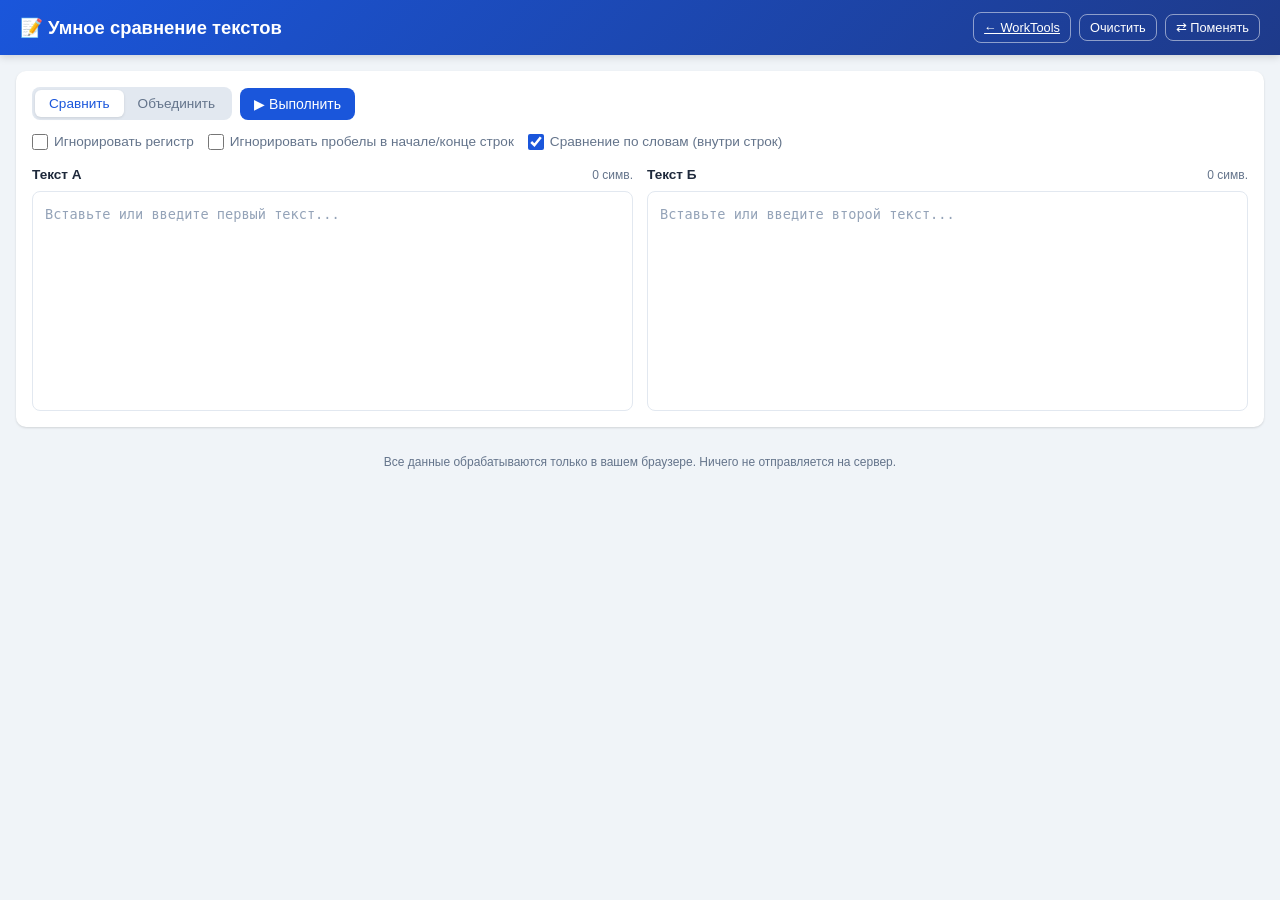
==== tools/diff/index.html @ 49a6e441 "Add files via upload" ====
<!DOCTYPE html>
<html lang="ru">
<head>
  <meta charset="UTF-8">
  <meta name="viewport" content="width=device-width, initial-scale=1.0">
  <title>Умное сравнение текстов — WorkTools</title>
  <style>
    :root {
      --bg: #f0f4f8;
      --card: #ffffff;
      --primary: #1a56db;
      --primary-hover: #1e429f;
      --success: #057a55;
      --danger: #c81e1e;
      --warning: #c27803;
      --border: #e2e8f0;
      --text: #1e293b;
      --muted: #64748b;
      --radius: 10px;
      --shadow: 0 1px 3px rgba(0,0,0,.08), 0 1px 2px rgba(0,0,0,.06);
      --diff-a-bg: #fee2e2;
      --diff-a-text: #991b1b;
      --diff-b-bg: #dcfce7;
      --diff-b-text: #166534;
      --diff-block-bg: #f8fafc;
    }
    * { box-sizing: border-box; margin: 0; padding: 0; }
    body {
      font-family: -apple-system, BlinkMacSystemFont, "Segoe UI", Roboto, "Helvetica Neue", Arial, sans-serif;
      background: var(--bg);
      color: var(--text);
      line-height: 1.5;
      min-height: 100vh;
    }
    .app { display: flex; flex-direction: column; min-height: 100vh; }
    header {
      background: linear-gradient(135deg, #1a56db, #1e3a8a);
      color: #fff;
      padding: 12px 20px;
      display: flex;
      align-items: center;
      justify-content: space-between;
      flex-wrap: wrap;
      gap: 10px;
      box-shadow: 0 2px 8px rgba(0,0,0,.15);
    }
    header h1 { font-size: 1.15rem; font-weight: 600; }
    header .actions { display: flex; gap: 8px; flex-wrap: wrap; align-items: center; }
    .btn {
      display: inline-flex; align-items: center; gap: 6px;
      padding: 8px 14px; border: none; border-radius: 8px;
      font-size: 0.875rem; font-weight: 500; cursor: pointer;
      transition: background .15s, transform .1s;
    }
    .btn:active { transform: scale(.98); }
    .btn:disabled { opacity: .5; cursor: not-allowed; }
    .btn-primary { background: var(--primary); color: #fff; }
    .btn-primary:hover:not(:disabled) { background: var(--primary-hover); }
    .btn-success { background: var(--success); color: #fff; }
    .btn-success:hover:not(:disabled) { background: #046c4e; }
    .btn-danger { background: var(--danger); color: #fff; }
    .btn-danger:hover:not(:disabled) { background: #9b1c1c; }
    .btn-outline {
      background: transparent; color: #fff; border: 1px solid rgba(255,255,255,.5);
    }
    .btn-outline:hover { background: rgba(255,255,255,.12); }
    .btn-sm { padding: 5px 10px; font-size: 0.8rem; }
    .btn-ghost {
      background: #fff; color: var(--text); border: 1px solid var(--border);
    }
    .btn-ghost:hover { background: #f8fafc; }
    .btn-warning { background: var(--warning); color: #fff; }
    .btn-warning:hover { background: #a16207; }
    main { flex: 1; padding: 16px; max-width: 1400px; margin: 0 auto; width: 100%; }
    .card {
      background: var(--card); border-radius: var(--radius);
      box-shadow: var(--shadow); padding: 16px; margin-bottom: 14px;
    }
    .card h2 { font-size: 1rem; margin-bottom: 10px; display: flex; align-items: center; justify-content: space-between; gap: 10px; flex-wrap: wrap; }
    .mode-toggle {
      display: inline-flex; background: #e2e8f0; border-radius: 8px; padding: 3px;
    }
    .mode-toggle button {
      padding: 6px 14px; border: none; background: transparent; border-radius: 6px;
      font-size: 0.85rem; font-weight: 500; color: var(--muted); cursor: pointer;
      transition: all .15s;
    }
    .mode-toggle button.active {
      background: #fff; color: var(--primary); box-shadow: 0 1px 3px rgba(0,0,0,.1);
    }
    .inputs-grid {
      display: grid; grid-template-columns: 1fr 1fr; gap: 14px;
    }
    @media (max-width: 800px) {
      .inputs-grid { grid-template-columns: 1fr; }
    }
    .input-panel label {
      display: flex; justify-content: space-between; align-items: center;
      font-size: 0.85rem; font-weight: 600; margin-bottom: 6px; color: var(--text);
    }
    .input-panel .text-editor {
      width: 100%; min-height: 220px; max-height: 45vh; overflow: auto;
      padding: 12px; border: 1px solid var(--border);
      border-radius: 8px; font-family: ui-monospace, SFMono-Regular, Menlo, Monaco, Consolas, monospace;
      font-size: 0.85rem; line-height: 1.55; background: #fff;
      transition: border-color .15s, box-shadow .15s;
      white-space: pre-wrap; word-break: break-word; outline: none;
    }
    .input-panel .text-editor:focus {
      border-color: var(--primary); box-shadow: 0 0 0 3px rgba(26,86,219,.15);
    }
    .input-panel .text-editor:empty:before {
      content: attr(data-placeholder);
      color: #94a3b8; pointer-events: none;
    }
    .input-panel .text-editor .hl-line {
      background: #fde047;
      border-radius: 3px;
      box-shadow: 0 0 0 2px #facc15;
      display: inline;
    }
    .input-panel .text-editor div {
      min-height: 1.55em;
    }
    .toolbar {
      display: flex; flex-wrap: wrap; gap: 8px; align-items: center; margin-bottom: 12px;
    }
    .stats {
      display: flex; flex-wrap: wrap; gap: 12px; margin-bottom: 12px;
      font-size: 0.9rem;
    }
    .stat-item {
      background: #f1f5f9; padding: 6px 12px; border-radius: 6px;
      display: flex; align-items: center; gap: 6px;
    }
    .stat-item strong { color: var(--primary); }
    .stat-item.diff-count strong { color: var(--danger); }
    .result-wrap {
      position: relative;
    }
    .nav-diff {
      position: sticky; top: 8px; z-index: 20;
      display: flex; gap: 8px; flex-wrap: wrap; align-items: center;
      background: rgba(255,255,255,.95); backdrop-filter: blur(6px);
      padding: 8px 10px; border-radius: 8px; border: 1px solid var(--border);
      box-shadow: 0 2px 8px rgba(0,0,0,.08); margin-bottom: 10px;
    }
    .nav-diff .counter {
      font-size: 0.85rem; color: var(--muted); margin-left: auto;
    }
    .result-view {
      font-family: ui-monospace, SFMono-Regular, Menlo, Monaco, Consolas, monospace;
      font-size: 0.85rem; line-height: 1.45;
      word-break: break-word;
      background: #fafbfc; border: 1px solid var(--border); border-radius: 8px;
      padding: 8px 10px; min-height: 120px; max-height: 55vh; overflow: auto;
      outline: none;
    }
    .result-view .line {
      display: block; padding: 0 0 0 6px; border-left: 3px solid transparent;
      margin: 0; line-height: 1.45; min-height: 1.45em;
    }
    .result-view .line.same { color: var(--text); }
    .result-view .line.changed {
      background: var(--diff-block-bg); border-left-color: var(--warning);
    }
    .result-view .line.added {
      background: #ecfdf5; border-left-color: var(--success);
    }
    .result-view .line.removed {
      background: #fef2f2; border-left-color: var(--danger);
    }
    .result-view .diff-a {
      background: var(--diff-a-bg); color: var(--diff-a-text);
      border-radius: 2px; padding: 0 2px; text-decoration: line-through;
    }
    .result-view .diff-b {
      background: var(--diff-b-bg); color: var(--diff-b-text);
      border-radius: 2px; padding: 0 2px; margin-left: 2px;
    }
    .result-view .diff-fragment {
      display: inline;
    }
    .result-view .diff-marker {
      display: inline-flex; align-items: center; gap: 4px; margin: 0 2px;
      vertical-align: middle;
    }
    .diff-block {
      margin: 3px 0; padding: 6px 8px; border-radius: 6px;
      border: 1px solid var(--border); background: #fff;
      scroll-margin-top: 60px;
    }
    .diff-block.current {
      outline: 2px solid var(--primary); outline-offset: 0;
    }
    .diff-block-header {
      display: flex; flex-wrap: wrap; gap: 6px; align-items: center;
      margin-bottom: 4px; font-size: 0.75rem; color: var(--muted);
    }
    .diff-block-header .tag {
      background: #e2e8f0; padding: 1px 6px; border-radius: 3px; font-weight: 500;
    }
    .diff-block-body {
      font-family: ui-monospace, SFMono-Regular, Menlo, Monaco, Consolas, monospace;
      font-size: 0.85rem; line-height: 1.4;
      white-space: pre-wrap; word-break: break-word;
    }
    .diff-block .side-a, .diff-block .side-b {
      padding: 3px 6px; border-radius: 4px; margin-bottom: 2px;
    }
    .diff-block .side-a { background: var(--diff-a-bg); color: var(--diff-a-text); }
    .diff-block .side-b { background: var(--diff-b-bg); color: var(--diff-b-text); }
    .diff-block .side-label {
      font-size: 0.65rem; font-weight: 600; text-transform: uppercase;
      opacity: .7; margin-bottom: 0; display: inline; margin-right: 6px;
    }
    .choose-btns {
      display: flex; gap: 4px; margin-top: 4px; flex-wrap: wrap;
    }
    .choose-btns .btn-sm {
      padding: 3px 8px; font-size: 0.75rem;
    }
    .merged-result {
      margin-top: 14px;
    }
    .merged-result textarea {
      width: 100%; min-height: 160px; padding: 12px; border: 1px solid var(--border);
      border-radius: 8px; font-family: ui-monospace, SFMono-Regular, Menlo, Monaco, Consolas, monospace;
      font-size: 0.85rem; line-height: 1.55; resize: vertical;
    }
    .hint {
      font-size: 0.8rem; color: var(--muted); margin-top: 8px;
    }
    .empty-state {
      text-align: center; padding: 24px 16px; color: var(--muted);
    }
    .options-row {
      display: flex; flex-wrap: wrap; gap: 14px; align-items: center;
      margin-bottom: 12px; font-size: 0.85rem;
    }
    .options-row label {
      display: flex; align-items: center; gap: 6px; cursor: pointer; color: var(--muted);
    }
    .options-row input[type="checkbox"] { width: 16px; height: 16px; accent-color: var(--primary); }
    .footer-note {
      text-align: center; font-size: 0.75rem; color: var(--muted); padding: 12px;
    }
  </style>
</head>
<body>
  <div class="app">
    <header>
      <h1>📝 Умное сравнение текстов</h1>
      <div class="actions">
        <a href="../../index.html" class="btn btn-outline btn-sm">← WorkTools</a>
        <button class="btn btn-outline btn-sm" id="btnClear">Очистить</button>
        <button class="btn btn-outline btn-sm" id="btnSwap">⇄ Поменять</button>
      </div>
    </header>

    <main>
      <div class="card">
        <div class="toolbar">
          <div class="mode-toggle" id="modeToggle">
            <button type="button" data-mode="compare" class="active">Сравнить</button>
            <button type="button" data-mode="merge">Объединить</button>
          </div>
          <button class="btn btn-primary" id="btnRun">▶ Выполнить</button>
          <button class="btn btn-success" id="btnAutoMerge" style="display:none;" title="Сохраняет содержимое обоих текстов: совпадения один раз, уникальные строки из А и Б, при изменениях — обе версии">⚡ Объединить автоматически</button>
          <button class="btn btn-ghost btn-sm" id="btnCopyResult" style="display:none;">📋 Копировать результат</button>
        </div>

        <div class="options-row">
          <label><input type="checkbox" id="optIgnoreCase"> Игнорировать регистр</label>
          <label><input type="checkbox" id="optIgnoreWS"> Игнорировать пробелы в начале/конце строк</label>
          <label><input type="checkbox" id="optWordLevel" checked> Сравнение по словам (внутри строк)</label>
        </div>

        <div class="inputs-grid">
          <div class="input-panel">
            <label>
              <span>Текст А</span>
              <span style="font-weight:400;color:var(--muted);font-size:0.75rem;" id="lenA">0 симв.</span>
            </label>
            <div id="textA" class="text-editor" contenteditable="true" data-placeholder="Вставьте или введите первый текст..." role="textbox" aria-multiline="true"></div>
          </div>
          <div class="input-panel">
            <label>
              <span>Текст Б</span>
              <span style="font-weight:400;color:var(--muted);font-size:0.75rem;" id="lenB">0 симв.</span>
            </label>
            <div id="textB" class="text-editor" contenteditable="true" data-placeholder="Вставьте или введите второй текст..." role="textbox" aria-multiline="true"></div>
          </div>
        </div>
      </div>

      <div class="card" id="resultCard" style="display:none;">
        <h2>
          <span>Результат</span>
          <span class="stats" id="statsBar"></span>
        </h2>

        <div class="result-wrap">
          <div class="nav-diff" id="navDiff" style="display:none;">
            <button class="btn btn-ghost btn-sm" id="btnPrevDiff">↑ Предыдущее отличие</button>
            <button class="btn btn-ghost btn-sm" id="btnNextDiff">↓ Следующее отличие</button>
            <span class="counter" id="diffCounter">0 / 0</span>
          </div>

          <div id="resultView" class="result-view" tabindex="-1"></div>
        </div>

        <div class="merged-result" id="mergedSection" style="display:none;">
          <h2 style="margin-top:16px;">Итоговый объединённый текст</h2>
          <p class="hint" id="autoMergeHint" style="display:none;">
            <strong>Объединить автоматически:</strong> проходит по отличиям и сохраняет содержимое обоих текстов.
            Совпадающие строки — один раз; строки только из А или только из Б — включаются;
            изменённые строки — берутся обе (сначала А, затем Б), чтобы ничего не потерялось.
          </p>
          <textarea id="mergedText" placeholder="Итоговый текст появится здесь..."></textarea>
          <div style="margin-top:8px;display:flex;gap:8px;flex-wrap:wrap;">
            <button class="btn btn-primary btn-sm" id="btnCopyMerged">📋 Копировать</button>
            <button class="btn btn-ghost btn-sm" id="btnApplyMerged">Применить как Текст А</button>
          </div>
        </div>
      </div>

      <p class="footer-note">Все данные обрабатываются только в вашем браузере. Ничего не отправляется на сервер.</p>
    </main>
  </div>

  <script>
(function () {
  'use strict';

  // ——— DOM ———
  const textA = document.getElementById('textA');
  const textB = document.getElementById('textB');
  const lenA = document.getElementById('lenA');
  const lenB = document.getElementById('lenB');
  const modeToggle = document.getElementById('modeToggle');
  const btnRun = document.getElementById('btnRun');
  const btnAutoMerge = document.getElementById('btnAutoMerge');
  const btnClear = document.getElementById('btnClear');
  const btnSwap = document.getElementById('btnSwap');
  const btnCopyResult = document.getElementById('btnCopyResult');
  const resultCard = document.getElementById('resultCard');
  const resultView = document.getElementById('resultView');
  const navDiff = document.getElementById('navDiff');
  const btnPrevDiff = document.getElementById('btnPrevDiff');
  const btnNextDiff = document.getElementById('btnNextDiff');
  const diffCounter = document.getElementById('diffCounter');
  const statsBar = document.getElementById('statsBar');
  const mergedSection = document.getElementById('mergedSection');
  const mergedText = document.getElementById('mergedText');
  const autoMergeHint = document.getElementById('autoMergeHint');
  const btnCopyMerged = document.getElementById('btnCopyMerged');
  const btnApplyMerged = document.getElementById('btnApplyMerged');
  const optIgnoreCase = document.getElementById('optIgnoreCase');
  const optIgnoreWS = document.getElementById('optIgnoreWS');
  const optWordLevel = document.getElementById('optWordLevel');

  let mode = 'compare'; // 'compare' | 'merge'
  let currentDiffs = []; // array of DOM elements
  let diffMeta = []; // parallel: { ai, bi, aText, bText }
  let currentDiffIndex = -1;
  let lastDiffResult = null; // for merge choices
  let selections = {}; // diffIndex -> 'A' | 'B'

  // ——— Text editors (contenteditable) ———
  function getEditorText(el) {
    // Structured line divs (after highlight or scroll render)
    const children = [...el.childNodes];
    if (children.length && children.every(n => n.nodeType === 1 && n.tagName === 'DIV')) {
      return children.map(d => (d.innerText || '').replace(/\n$/, '')).join('\n');
    }
    // Plain / mixed contenteditable
    let text = '';
    const walk = (node) => {
      if (node.nodeType === 3) {
        text += node.nodeValue;
      } else if (node.nodeName === 'BR') {
        text += '\n';
      } else if (node.nodeName === 'DIV' || node.nodeName === 'P') {
        if (text.length && !text.endsWith('\n')) text += '\n';
        node.childNodes.forEach(walk);
      } else if (node.nodeType === 1) {
        node.childNodes.forEach(walk);
      }
    };
    el.childNodes.forEach(walk);
    return text.replace(/\u00a0/g, ' ');
  }

  function setEditorText(el, plain) {
    // Plain text only — no highlight structure
    el.textContent = plain || '';
  }

  function updateLens() {
    const a = getEditorText(textA);
    const b = getEditorText(textB);
    lenA.textContent = a.length + ' симв.';
    lenB.textContent = b.length + ' симв.';
  }

  function clearHighlights() {
    // Restore plain text (strip yellow marks) while keeping content
    if (textA.querySelector('.hl-line')) setEditorText(textA, getEditorText(textA));
    if (textB.querySelector('.hl-line')) setEditorText(textB, getEditorText(textB));
  }

  /** Render editor with a single yellow-highlighted line (0-based) and scroll to it */
  function highlightEditorLine(el, lineIndex) {
    const plain = getEditorText(el);
    const lines = plain.split('\n');
    if (lineIndex == null || lineIndex < 0 || lineIndex >= lines.length) {
      setEditorText(el, plain);
      return;
    }
    const html = lines.map((line, i) => {
      const safe = escapeHtml(line);
      if (i === lineIndex) {
        return '<div><span class="hl-line">' + (safe || '&nbsp;') + '</span></div>';
      }
      return '<div>' + (safe || '&nbsp;') + '</div>';
    }).join('');
    el.innerHTML = html;
    const mark = el.querySelector('.hl-line');
    if (mark) {
      mark.scrollIntoView({ behavior: 'smooth', block: 'center' });
    }
  }

  textA.addEventListener('input', () => {
    // If user edits while highlighted, keep working with live content
    updateLens();
  });
  textB.addEventListener('input', updateLens);

  // On focus for real editing after highlight — unwrap marks to plain editable text
  textA.addEventListener('focus', () => {
    if (textA.querySelector('.hl-line')) setEditorText(textA, getEditorText(textA));
  });
  textB.addEventListener('focus', () => {
    if (textB.querySelector('.hl-line')) setEditorText(textB, getEditorText(textB));
  });

  // Paste as plain text
  function onPastePlain(e) {
    e.preventDefault();
    const text = (e.clipboardData || window.clipboardData).getData('text/plain');
    document.execCommand('insertText', false, text);
  }
  textA.addEventListener('paste', onPastePlain);
  textB.addEventListener('paste', onPastePlain);

  modeToggle.addEventListener('click', (e) => {
    const btn = e.target.closest('button[data-mode]');
    if (!btn) return;
    modeToggle.querySelectorAll('button').forEach(b => b.classList.remove('active'));
    btn.classList.add('active');
    mode = btn.dataset.mode;
    btnAutoMerge.style.display = mode === 'merge' ? '' : 'none';
    if (resultCard.style.display !== 'none') run();
  });

  btnClear.addEventListener('click', () => {
    setEditorText(textA, '');
    setEditorText(textB, '');
    updateLens();
    resultCard.style.display = 'none';
    resultView.innerHTML = '';
    mergedText.value = '';
    currentDiffs = [];
    diffMeta = [];
    currentDiffIndex = -1;
    lastDiffResult = null;
    selections = {};
  });

  btnSwap.addEventListener('click', () => {
    const t = getEditorText(textA);
    setEditorText(textA, getEditorText(textB));
    setEditorText(textB, t);
    updateLens();
    if (resultCard.style.display !== 'none') run();
  });

  btnRun.addEventListener('click', run);
  btnAutoMerge.addEventListener('click', () => {
    runAutoMerge();
  });

  btnPrevDiff.addEventListener('click', () => goDiff(-1));
  btnNextDiff.addEventListener('click', () => goDiff(1));

  btnCopyResult.addEventListener('click', () => {
    const plain = resultView.innerText || '';
    navigator.clipboard.writeText(plain).then(() => {
      btnCopyResult.textContent = '✓ Скопировано';
      setTimeout(() => { btnCopyResult.textContent = '📋 Копировать результат'; }, 1500);
    });
  });

  btnCopyMerged.addEventListener('click', () => {
    navigator.clipboard.writeText(mergedText.value).then(() => {
      btnCopyMerged.textContent = '✓ Скопировано';
      setTimeout(() => { btnCopyMerged.textContent = '📋 Копировать'; }, 1500);
    });
  });

  btnApplyMerged.addEventListener('click', () => {
    setEditorText(textA, mergedText.value);
    updateLens();
  });

  // ——— Diff core (line-level LCS + optional word-level) ———
  function normalizeLine(line) {
    let s = line;
    if (optIgnoreWS.checked) s = s.trim();
    if (optIgnoreCase.checked) s = s.toLowerCase();
    return s;
  }

  function linesEqual(a, b) {
    return normalizeLine(a) === normalizeLine(b);
  }

  // Simple LCS-based line diff
  function diffLines(aLines, bLines) {
    const n = aLines.length;
    const m = bLines.length;
    // DP table for LCS length
    const dp = Array.from({ length: n + 1 }, () => new Array(m + 1).fill(0));
    for (let i = 1; i <= n; i++) {
      for (let j = 1; j <= m; j++) {
        if (linesEqual(aLines[i - 1], bLines[j - 1])) {
          dp[i][j] = dp[i - 1][j - 1] + 1;
        } else {
          dp[i][j] = Math.max(dp[i - 1][j], dp[i][j - 1]);
        }
      }
    }
    // Backtrack
    const ops = [];
    let i = n, j = m;
    while (i > 0 || j > 0) {
      if (i > 0 && j > 0 && linesEqual(aLines[i - 1], bLines[j - 1])) {
        ops.push({ type: 'equal', a: aLines[i - 1], b: bLines[j - 1], ai: i - 1, bi: j - 1 });
        i--; j--;
      } else if (j > 0 && (i === 0 || dp[i][j - 1] >= dp[i - 1][j])) {
        ops.push({ type: 'insert', b: bLines[j - 1], bi: j - 1 });
        j--;
      } else {
        ops.push({ type: 'delete', a: aLines[i - 1], ai: i - 1 });
        i--;
      }
    }
    ops.reverse();

    // Merge consecutive delete+insert into 'change'
    const merged = [];
    for (let k = 0; k < ops.length; k++) {
      const op = ops[k];
      if (op.type === 'delete' && k + 1 < ops.length && ops[k + 1].type === 'insert') {
        merged.push({
          type: 'change',
          a: op.a, b: ops[k + 1].b,
          ai: op.ai, bi: ops[k + 1].bi
        });
        k++;
      } else {
        merged.push(op);
      }
    }
    return merged;
  }

  // Word / char level for a changed line pair
  function diffTokens(aStr, bStr) {
    const useWords = optWordLevel.checked;
    let aTok, bTok;
    if (useWords) {
      // split keeping separators
      aTok = aStr.split(/(\s+)/).filter(t => t.length);
      bTok = bStr.split(/(\s+)/).filter(t => t.length);
    } else {
      aTok = aStr.split('');
      bTok = bStr.split('');
    }
    const n = aTok.length, m = bTok.length;
    if (n * m > 40000) {
      // too large — treat whole as different
      return [{ type: 'change', a: aStr, b: bStr }];
    }
    const dp = Array.from({ length: n + 1 }, () => new Array(m + 1).fill(0));
    for (let i = 1; i <= n; i++) {
      for (let j = 1; j <= m; j++) {
        const eq = optIgnoreCase.checked
          ? aTok[i - 1].toLowerCase() === bTok[j - 1].toLowerCase()
          : aTok[i - 1] === bTok[j - 1];
        if (eq) dp[i][j] = dp[i - 1][j - 1] + 1;
        else dp[i][j] = Math.max(dp[i - 1][j], dp[i][j - 1]);
      }
    }
    const ops = [];
    let i = n, j = m;
    while (i > 0 || j > 0) {
      const eq = i > 0 && j > 0 && (optIgnoreCase.checked
        ? aTok[i - 1].toLowerCase() === bTok[j - 1].toLowerCase()
        : aTok[i - 1] === bTok[j - 1]);
      if (eq) {
        ops.push({ type: 'equal', a: aTok[i - 1], b: bTok[j - 1] });
        i--; j--;
      } else if (j > 0 && (i === 0 || dp[i][j - 1] >= dp[i - 1][j])) {
        ops.push({ type: 'insert', b: bTok[j - 1] });
        j--;
      } else {
        ops.push({ type: 'delete', a: aTok[i - 1] });
        i--;
      }
    }
    ops.reverse();
    // compact consecutive
    const out = [];
    for (const op of ops) {
      const last = out[out.length - 1];
      if (last && last.type === op.type) {
        if (op.type === 'equal' || op.type === 'delete') last.a = (last.a || '') + (op.a || '');
        if (op.type === 'equal' || op.type === 'insert') last.b = (last.b || '') + (op.b || '');
        if (op.type === 'change') { /* n/a */ }
      } else if (op.type === 'delete' && out.length && out[out.length - 1].type === 'insert') {
        // leave separate or merge? keep separate for highlight
        out.push(op);
      } else {
        out.push({ ...op });
      }
    }
    // further: turn adjacent delete+insert into change
    const final = [];
    for (let k = 0; k < out.length; k++) {
      if (out[k].type === 'delete' && k + 1 < out.length && out[k + 1].type === 'insert') {
        final.push({ type: 'change', a: out[k].a, b: out[k + 1].b });
        k++;
      } else {
        final.push(out[k]);
      }
    }
    return final;
  }

  function escapeHtml(s) {
    return String(s)
      .replace(/&/g, '&amp;')
      .replace(/</g, '&lt;')
      .replace(/>/g, '&gt;')
      .replace(/"/g, '&quot;');
  }

  function renderInlineTokens(tokens) {
    let html = '';
    for (const t of tokens) {
      if (t.type === 'equal') {
        html += escapeHtml(t.a);
      } else if (t.type === 'delete') {
        html += '<span class="diff-a">' + escapeHtml(t.a) + '</span>';
      } else if (t.type === 'insert') {
        html += '<span class="diff-b">(' + escapeHtml(t.b) + ')</span>';
      } else if (t.type === 'change') {
        html += '<span class="diff-a">' + escapeHtml(t.a) + '</span>';
        html += '<span class="diff-b">(' + escapeHtml(t.b) + ')</span>';
      }
    }
    return html;
  }

  // ——— Main run ———
  function run() {
    clearHighlights();
    const aRaw = getEditorText(textA);
    const bRaw = getEditorText(textB);
    const aLines = aRaw.split('\n');
    const bLines = bRaw.split('\n');

    const ops = diffLines(aLines, bLines);
    lastDiffResult = { ops, aLines, bLines };
    selections = {};

    let diffCount = 0;
    let equalCount = 0;
    let insertCount = 0;
    let deleteCount = 0;
    let changeCount = 0;

    const isMerge = mode === 'merge';
    let html = '';
    let diffIdx = 0;
    const blockIds = [];
    const metaList = [];

    for (const op of ops) {
      if (op.type === 'equal') {
        equalCount++;
        html += '<div class="line same">' + escapeHtml(op.a) + '</div>';
      } else if (op.type === 'delete') {
        deleteCount++;
        diffCount++;
        const id = 'diff-' + diffIdx;
        blockIds.push(id);
        metaList.push({ ai: op.ai ?? 0, bi: null, aText: op.a, bText: null });
        if (isMerge) {
          html += `<div class="diff-block" id="${id}" data-idx="${diffIdx}" data-type="delete">
            <div class="diff-block-header">
              <span class="tag">Только в А</span>
              <span>стр. ${(op.ai ?? 0) + 1}</span>
            </div>
            <div class="diff-block-body">
              <div class="side-a"><span class="side-label">А</span>${escapeHtml(op.a) || ' '}</div>
            </div>
            <div class="choose-btns">
              <button class="btn btn-sm btn-danger choose-a" data-idx="${diffIdx}">Взять А</button>
              <button class="btn btn-sm btn-ghost choose-b" data-idx="${diffIdx}">Пропустить</button>
            </div>
          </div>`;
          selections[diffIdx] = 'A'; // default keep A
        } else {
          html += `<div class="line removed" id="${id}" data-idx="${diffIdx}">
            <span class="diff-a">${escapeHtml(op.a)}</span>
            <span class="diff-b">(нет в Б)</span>
          </div>`;
        }
        diffIdx++;
      } else if (op.type === 'insert') {
        insertCount++;
        diffCount++;
        const id = 'diff-' + diffIdx;
        blockIds.push(id);
        metaList.push({ ai: null, bi: op.bi ?? 0, aText: null, bText: op.b });
        if (isMerge) {
          html += `<div class="diff-block" id="${id}" data-idx="${diffIdx}" data-type="insert">
            <div class="diff-block-header">
              <span class="tag">Только в Б</span>
              <span>стр. ${(op.bi ?? 0) + 1}</span>
            </div>
            <div class="diff-block-body">
              <div class="side-b"><span class="side-label">Б</span>${escapeHtml(op.b) || ' '}</div>
            </div>
            <div class="choose-btns">
              <button class="btn btn-sm btn-ghost choose-a" data-idx="${diffIdx}">Пропустить</button>
              <button class="btn btn-sm btn-success choose-b" data-idx="${diffIdx}">Взять Б</button>
            </div>
          </div>`;
          selections[diffIdx] = 'B'; // default take B (new)
        } else {
          html += `<div class="line added" id="${id}" data-idx="${diffIdx}">
            <span class="diff-b">(+ ${escapeHtml(op.b)})</span>
          </div>`;
        }
        diffIdx++;
      } else if (op.type === 'change') {
        changeCount++;
        diffCount++;
        const id = 'diff-' + diffIdx;
        blockIds.push(id);
        metaList.push({ ai: op.ai ?? 0, bi: op.bi ?? 0, aText: op.a, bText: op.b });
        const tokens = diffTokens(op.a, op.b);
        const inline = renderInlineTokens(tokens);

        if (isMerge) {
          html += `<div class="diff-block" id="${id}" data-idx="${diffIdx}" data-type="change">
            <div class="diff-block-header">
              <span class="tag">Изменено</span>
              <span>А: стр. ${(op.ai ?? 0) + 1} · Б: стр. ${(op.bi ?? 0) + 1}</span>
            </div>
            <div class="diff-block-body">
              <div class="side-a"><span class="side-label">А</span>${escapeHtml(op.a) || ' '}</div>
              <div class="side-b"><span class="side-label">Б</span>${escapeHtml(op.b) || ' '}</div>
            </div>
            <div class="choose-btns">
              <button class="btn btn-sm btn-danger choose-a" data-idx="${diffIdx}">Взять А</button>
              <button class="btn btn-sm btn-success choose-b" data-idx="${diffIdx}">Взять Б</button>
            </div>
          </div>`;
          selections[diffIdx] = 'A';
        } else {
          html += `<div class="line changed" id="${id}" data-idx="${diffIdx}">
            ${inline}
          </div>`;
        }
        diffIdx++;
      }
    }

    resultView.innerHTML = html || '<div class="empty-state">Тексты идентичны</div>';
    resultCard.style.display = '';

    // stats
    statsBar.innerHTML = `
      <span class="stat-item diff-count"><strong>${diffCount}</strong> отличающихся строк</span>
      <span class="stat-item"><strong>${equalCount}</strong> совпадений</span>
      <span class="stat-item" style="color:var(--danger)"><strong>${deleteCount}</strong> только в А</span>
      <span class="stat-item" style="color:var(--success)"><strong>${insertCount}</strong> только в Б</span>
      <span class="stat-item" style="color:var(--warning)"><strong>${changeCount}</strong> изменено</span>
    `;

    // nav
    currentDiffs = blockIds.map(id => document.getElementById(id)).filter(Boolean);
    diffMeta = metaList;
    currentDiffIndex = currentDiffs.length ? 0 : -1;
    updateNavUI();
    navDiff.style.display = currentDiffs.length ? '' : 'none';
    btnCopyResult.style.display = '';

    // merge UI
    if (isMerge) {
      mergedSection.style.display = '';
      autoMergeHint.style.display = 'none';
      rebuildMergedFromSelections();
      // bind choose buttons
      resultView.querySelectorAll('.choose-a').forEach(btn => {
        btn.addEventListener('click', () => {
          const idx = +btn.dataset.idx;
          selections[idx] = 'A';
          highlightChoice(idx);
          rebuildMergedFromSelections();
        });
      });
      resultView.querySelectorAll('.choose-b').forEach(btn => {
        btn.addEventListener('click', () => {
          const idx = +btn.dataset.idx;
          selections[idx] = 'B';
          highlightChoice(idx);
          rebuildMergedFromSelections();
        });
      });
      // initial highlight
      Object.keys(selections).forEach(k => highlightChoice(+k));
    } else {
      mergedSection.style.display = 'none';
    }

    if (currentDiffs.length) {
      currentDiffs[0].classList.add('current');
      // don't force scroll on first run
    }
  }

  function highlightChoice(idx) {
    const block = document.getElementById('diff-' + idx);
    if (!block) return;
    const aBtn = block.querySelector('.choose-a');
    const bBtn = block.querySelector('.choose-b');
    if (selections[idx] === 'A') {
      aBtn.classList.add('btn-primary');
      aBtn.classList.remove('btn-danger', 'btn-ghost');
      bBtn.classList.remove('btn-primary', 'btn-success');
      bBtn.classList.add('btn-ghost');
    } else {
      bBtn.classList.add('btn-primary');
      bBtn.classList.remove('btn-success', 'btn-ghost');
      aBtn.classList.remove('btn-primary', 'btn-danger');
      aBtn.classList.add('btn-ghost');
    }
  }

  function rebuildMergedFromSelections() {
    if (!lastDiffResult) return;
    const { ops } = lastDiffResult;
    let out = [];
    let di = 0;
    for (const op of ops) {
      if (op.type === 'equal') {
        out.push(op.a);
      } else {
        const choice = selections[di] || 'A';
        if (op.type === 'delete') {
          if (choice === 'A') out.push(op.a);
          // else skip
        } else if (op.type === 'insert') {
          if (choice === 'B') out.push(op.b);
        } else if (op.type === 'change') {
          out.push(choice === 'A' ? op.a : op.b);
        }
        di++;
      }
    }
    mergedText.value = out.join('\n');
  }

  function runAutoMerge() {
    clearHighlights();
    const aRaw = getEditorText(textA);
    const bRaw = getEditorText(textB);
    const aLines = aRaw.split('\n');
    const bLines = bRaw.split('\n');
    const ops = diffLines(aLines, bLines);

    // Full union by diff order — nothing is dropped:
    // equal → once; delete → keep A; insert → keep B; change → both A then B
    const result = [];
    for (const op of ops) {
      if (op.type === 'equal') {
        result.push(op.a);
      } else if (op.type === 'delete') {
        result.push(op.a);
      } else if (op.type === 'insert') {
        result.push(op.b);
      } else if (op.type === 'change') {
        result.push(op.a);
        if (op.a !== op.b) result.push(op.b);
      }
    }

    // Also run normal compare so user sees the diffs
    mode = 'merge';
    modeToggle.querySelectorAll('button').forEach(b => {
      b.classList.toggle('active', b.dataset.mode === 'merge');
    });
    btnAutoMerge.style.display = '';
    run();

    mergedSection.style.display = '';
    autoMergeHint.style.display = '';
    mergedText.value = result.join('\n');

    // Mark all selections consistently with auto strategy (keep A for change/delete, B for insert)
    if (lastDiffResult) {
      let di = 0;
      for (const op of lastDiffResult.ops) {
        if (op.type === 'equal') continue;
        if (op.type === 'insert') selections[di] = 'B';
        else selections[di] = 'A'; // delete / change — start from A; full text already in merged
        highlightChoice(di);
        di++;
      }
    }

    statsBar.innerHTML += ` <span class="stat-item" style="background:#dcfce7"><strong>Авто</strong> объединение выполнено</span>`;
  }

  /** Scroll editor to line without yellow mark */
  function scrollEditorToLine(el, lineIndex) {
    if (lineIndex == null || lineIndex < 0) return;
    const plain = getEditorText(el);
    const lines = plain.split('\n');
    if (!lines.length) return;
    const idx = Math.min(lineIndex, lines.length - 1);
    // Build temporary structure to get a scroll target, then strip mark class
    const html = lines.map((line, i) => {
      const safe = escapeHtml(line);
      if (i === idx) return '<div><span class="scroll-target">' + (safe || '&nbsp;') + '</span></div>';
      return '<div>' + (safe || '&nbsp;') + '</div>';
    }).join('');
    el.innerHTML = html;
    const target = el.querySelector('.scroll-target');
    if (target) {
      target.scrollIntoView({ behavior: 'smooth', block: 'center' });
      target.classList.remove('scroll-target');
    }
  }

  function goDiff(dir) {
    if (!currentDiffs.length) return;
    if (currentDiffIndex >= 0) currentDiffs[currentDiffIndex].classList.remove('current');
    currentDiffIndex = (currentDiffIndex + dir + currentDiffs.length) % currentDiffs.length;
    const el = currentDiffs[currentDiffIndex];
    el.classList.add('current');
    el.scrollIntoView({ behavior: 'smooth', block: 'center' });

    const meta = diffMeta[currentDiffIndex];
    if (meta) {
      // Yellow highlight exactly on differing fragments in A and B
      if (meta.ai != null) {
        highlightEditorLine(textA, meta.ai);
      } else {
        // No fragment in A — only align scroll, no yellow
        setEditorText(textA, getEditorText(textA));
        if (meta.bi != null) scrollEditorToLine(textA, meta.bi);
      }

      if (meta.bi != null) {
        highlightEditorLine(textB, meta.bi);
      } else {
        setEditorText(textB, getEditorText(textB));
        if (meta.ai != null) scrollEditorToLine(textB, meta.ai);
      }
    }
    updateNavUI();
  }

  function updateNavUI() {
    if (!currentDiffs.length) {
      diffCounter.textContent = '0 / 0';
      btnPrevDiff.disabled = true;
      btnNextDiff.disabled = true;
      return;
    }
    diffCounter.textContent = (currentDiffIndex + 1) + ' / ' + currentDiffs.length;
    btnPrevDiff.disabled = false;
    btnNextDiff.disabled = false;
  }

  // Keyboard: Ctrl+Enter to run, Alt+↑/↓ for nav
  document.addEventListener('keydown', (e) => {
    if (e.ctrlKey && e.key === 'Enter') {
      e.preventDefault();
      run();
    }
    if (resultCard.style.display !== 'none' && currentDiffs.length) {
      if (e.altKey && e.key === 'ArrowDown') { e.preventDefault(); goDiff(1); }
      if (e.altKey && e.key === 'ArrowUp') { e.preventDefault(); goDiff(-1); }
    }
  });

  updateLens();
})();
  </script>
</body>
</html>
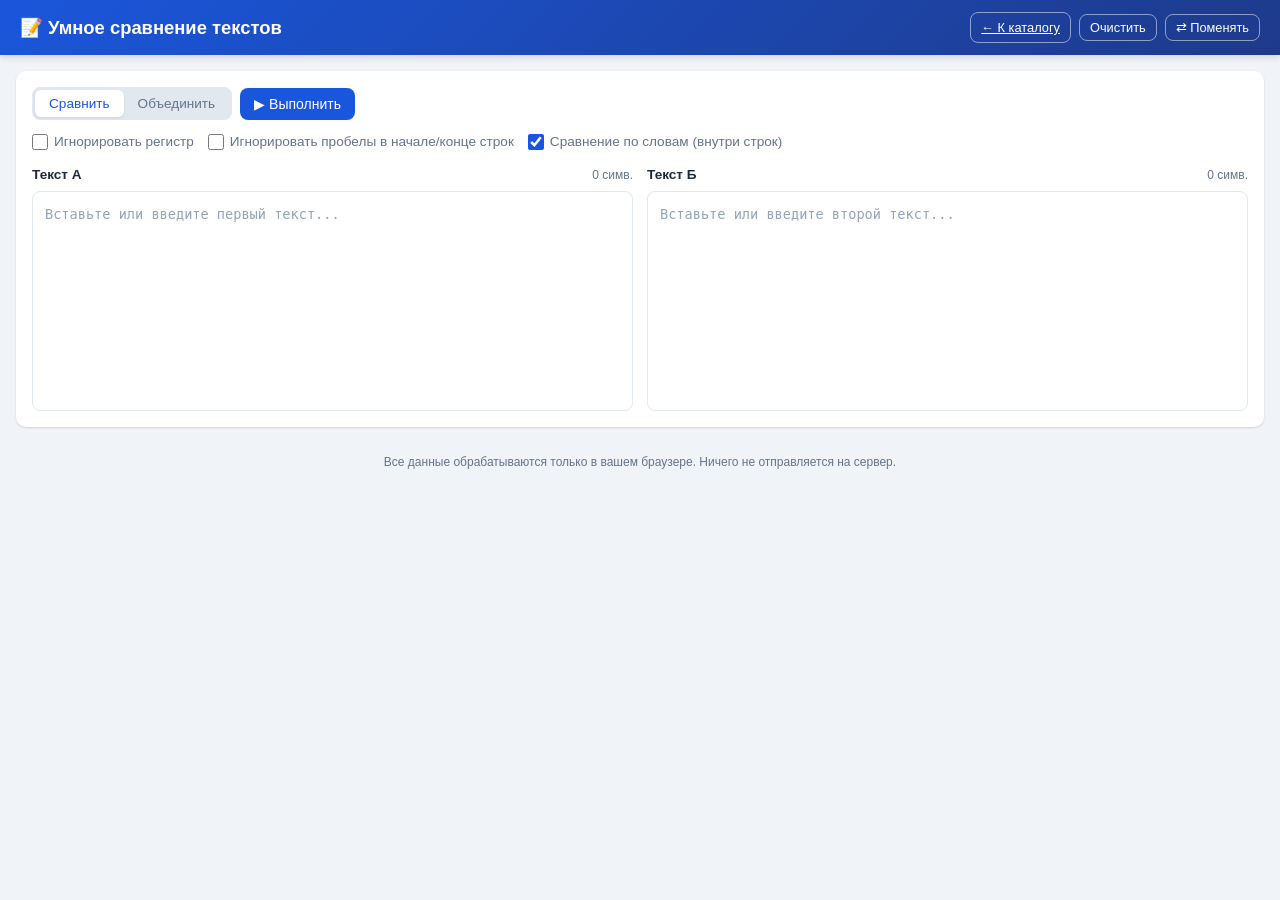
==== commit a9c0d05f: "Add files via upload" ====
--- a/tools/diff/index.html
+++ b/tools/diff/index.html
@@ -252,7 +252,7 @@
     <header>
       <h1>📝 Умное сравнение текстов</h1>
       <div class="actions">
-        <a href="../../index.html" class="btn btn-outline btn-sm">← WorkTools</a>
+        <a href="../../index.html" class="btn btn-outline btn-sm">← К каталогу</a>
         <button class="btn btn-outline btn-sm" id="btnClear">Очистить</button>
         <button class="btn btn-outline btn-sm" id="btnSwap">⇄ Поменять</button>
       </div>
